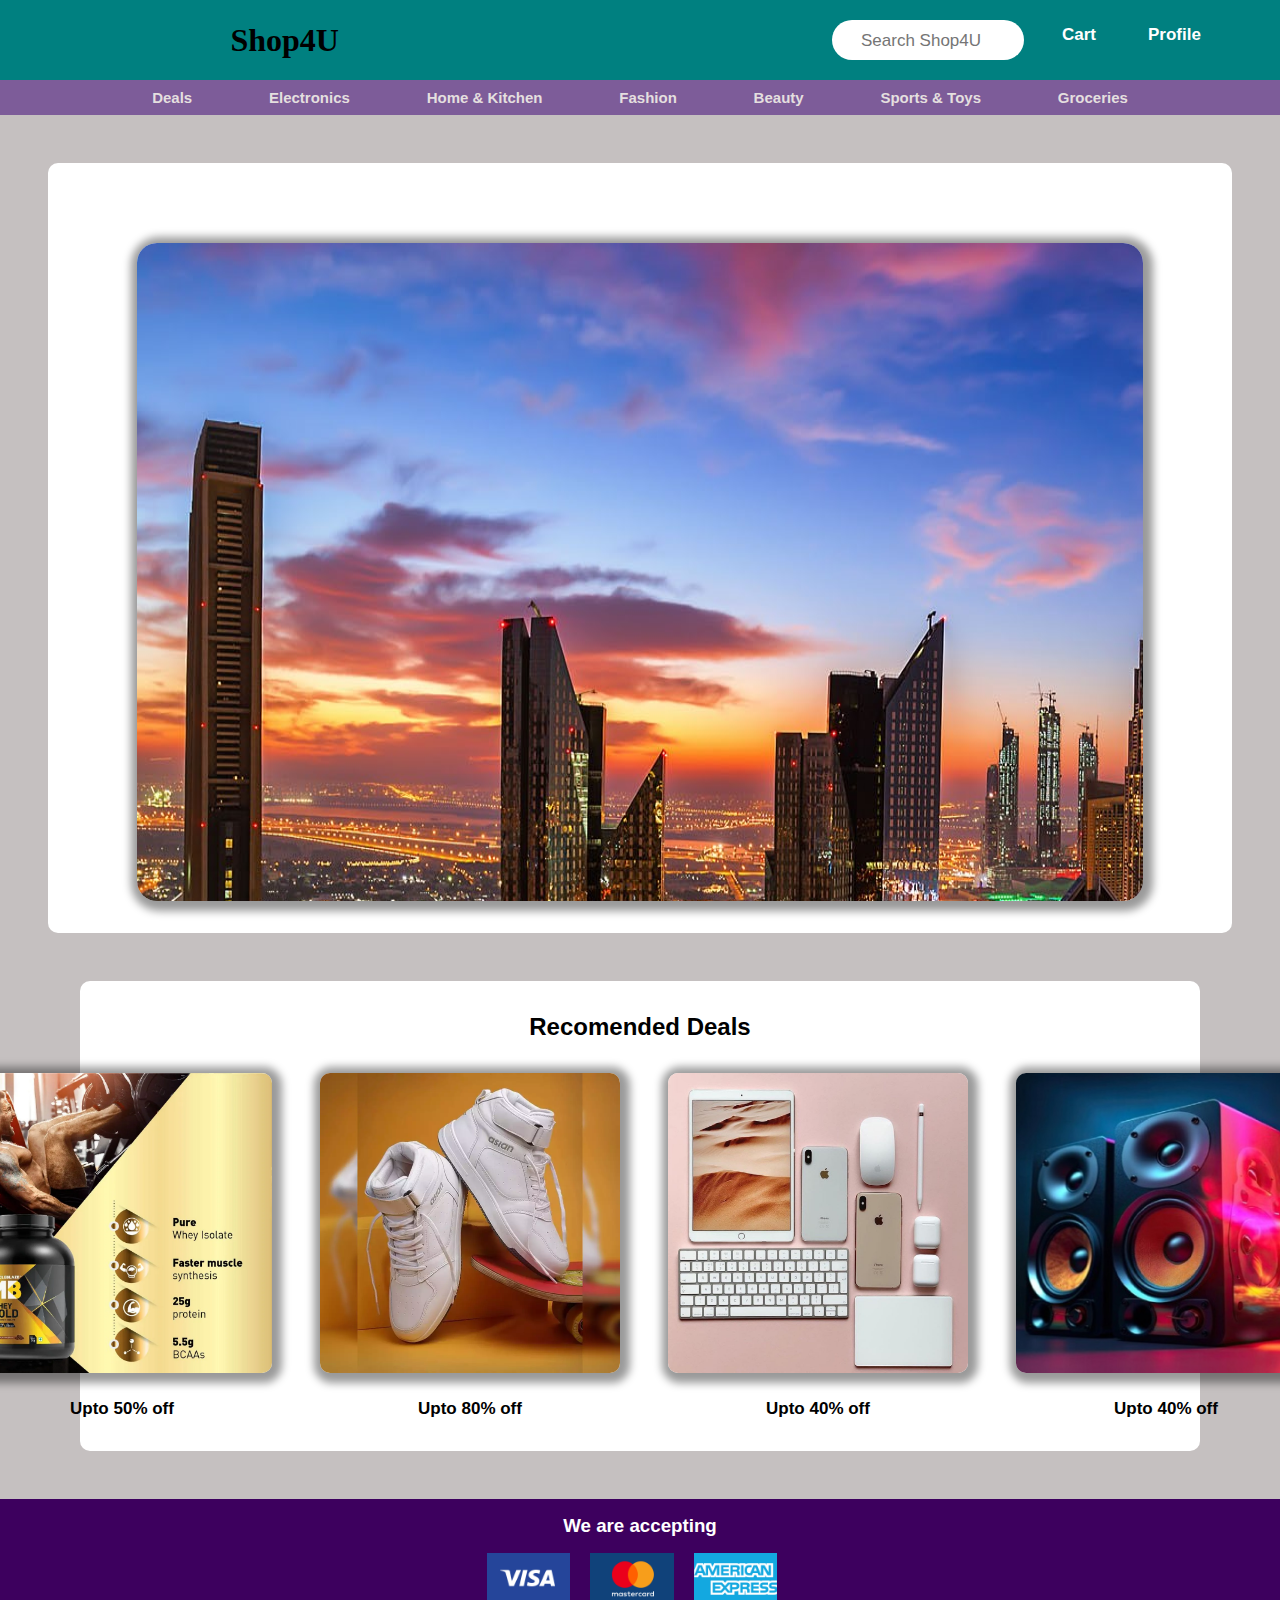
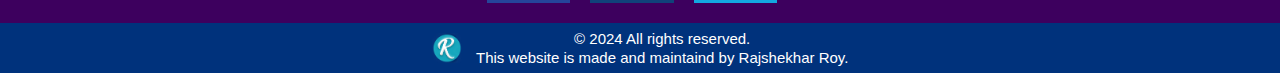
==== index.html @ d0ce08f4 "Add files via upload" ====
<!DOCTYPE html>
<html lang="en">
<head>
    <meta charset="UTF-8">
    <meta name="viewport" content="width=device-width, initial-scale=1.0">
    <link rel="icon" type="image/png"
    href="logo.png"
    sizes="64x64"/>
    <title>Document</title>
    <link rel="stylesheet" href="https://cdnjs.cloudflare.com/ajax/libs/font-awesome/6.5.1/css/all.min.css" integrity="sha512-DTOQO9RWCH3ppGqcWaEA1BIZOC6xxalwEsw9c2QQeAIftl+Vegovlnee1c9QX4TctnWMn13TZye+giMm8e2LwA==" crossorigin="anonymous" referrerpolicy="no-referrer" />
   <link rel="stylesheet" href="style1.css">
</head>
<body>


    <div class="main-container">


        <div class="navbar1">
        <h1 class="shop-name" id="heading">Shop4U</h1>
        <div class="search-container">
        <i class="fa-solid fa-magnifying-glass"></i>
        <input type="text" class="shop-name" id="search" placeholder="Search Shop4U">
    </div>
        <div class="cart-box">
    <p class="cartuser"><i class="fa-solid fa-cart-shopping"></i><span>Cart</span></p>
    <p class="cartuser"><i class="fa-solid fa-user"></i><span>Profile</span></p>
        </div>
    </div>


        <div class="navbar2">
            <div class="nav-items" id="first-sec">
                    <p>Deals</p>
                    <ul class="first-sub">
                    <li class="sub-elec">Today's Deal</li>
                    <li class="sub-elec">Deal of the week</li>
                    <li class="sub-elec">Deal of the month</li>
                    <li class="sub-elec">Popular Deal</li>
                    <li class="sub-elec">Recomended Deal</li>
                    </ul>
                    </div>

                <div class="nav-items" id="second-sec">
                    <p>Electronics</p>
                    <ul class="second-sub">
                    <li class="sub-elec">Mobiles & Tablets</li>
                    <li class="sub-elec">TV & Speaker</li>
                    <li class="sub-elec">Computers</li>
                    <li class="sub-elec">Gaming</li>
                    <li class="sub-elec">Smart Devices</li>
                    </ul>
                    </div>
                    

                <div class="nav-items" id="third-sec">
                    <p>Home & Kitchen</p>
                    <ul class="third-sub">
                        <li class="sub-elec">Kitchenware</li>
                        <li class="sub-elec">Furniture</li>
                        <li class="sub-elec">Home Decor</li>
                        <li class="sub-elec">Tableware</li>
                        <li class="sub-elec">Garden</li>
                        <li class="sub-elec">Laundry Essentials</li>
                        <li class="sub-elec">Buckets, Mugs,Tubs & Stool</li>
                        <li class="sub-elec">Bathroom Accessories</li>
                        </ul>
                </div>

                <div class="nav-items" id="fourth-sec">
                    <p>Fashion</p>
                    <ul class="fourth-sub">
                        <li class="sub-elec">Men</li>
                        <li class="sub-elec">Women</li>
                        <li class="sub-elec">Boy</li>
                        <li class="sub-elec">Girl</li>
                        <li class="sub-elec">Kids</li>
                        </ul>
                </div>

                <div class="nav-items" id="fifth-sec">
                    <p>Beauty</p>
                    <ul class="fifth-sub">
                        <li class="sub-elec">Skin Care</li>
                        <li class="sub-elec">Hair Care</li>
                        <li class="sub-elec">Makeup</li>
                        <li class="sub-elec">Men's Grooming</li>
                        <li class="sub-elec">Fragrances</li>
                        <li class="sub-elec">Personal Care</li>
                        </ul>
                </div>

                <div class="nav-items" id="sixth-sec">
                    <p>Sports & Toys</p>
                    <ul class="sixth-sub">
                        <li class="sub-elec">Soft Toys</li>
                        <li class="sub-elec">Games</li>
                        <li class="sub-elec">Cricket Kit</li>
                        <li class="sub-elec">Football Kit</li>
                        <li class="sub-elec">Yoga</li>
                        <li class="sub-elec">Gym Accessories</li>
                        </ul>
                </div>

                <div class="nav-items" id="seventh-sec">
                    <p>Groceries</p>
                    <ul class="seventh-sub">
                        <li class="sub-elec">Fruits & Vegetables</li>
                        <li class="sub-elec">Dairy</li>
                        <li class="sub-elec">Snacks</li>
                        <li class="sub-elec">Beverages</li>
                        </ul>
                </div>
        </div>
    </div>

        <div class="ad-con">

    <div class="banner-con">
        <div class="img-sec">
            <img src="a.png" alt="">
            <img src="b.png" alt="">
            <img src="c.png" alt="">
            <img src="d.png" alt="">
            <img src="e.png" alt="">
            <img src="f.png" alt="">
        </div>
    </div>
</div>


<div class="item-con">


    <h2>Recomended Deals</h2>
    <div class="deal">
        <span>
        <img src="protein.webp" alt="">
        <p>Upto 50% off</p>
        </span>
        <span>
        <img src="shoe.webp" alt="">
        <p>Upto 80% off</p>
        </span>
        <span>
        <img src="apple.jpg" alt="">
        <p>Upto 40% off</p>
        </span>
        <span>
        <img src="speakers.jpg" alt="">
        <p>Upto 40% off</p>
        </span>
    </div>

</div>


<div class="payment">
    <h3>We are accepting</h3>
    <div class="methods">
        <img src="visa@2x.png" alt="">
        <img src="mastercard@2x.png" alt="">
        <img src="american-express@2x.png" alt="">
    </div>
</div>

<div class="footer">
    <img src="logo.png" alt="">
    <p>&#169 2024 All rights reserved. <br> This website is made and maintaind by Rajshekhar Roy.</p>
</div>

</body>
</html>



<!-- Fruits & Vegetables
Dairy & Bakery
Staples
Snacks & Branded Foods
Beverages -->
---- style1.css ----
* {
    margin: 0;
    padding: 0;
    box-sizing: border-box;
}

body {
    background-color: #c5c0c0;
}


.navbar1 {
    background-color: teal;
    height: 80px;
    display: flex;
    align-items: center;
}

.search-container {
    border: none;
    position: absolute;
    right: 20%;
    width: 15%;
    height: 40px;
    border-radius: 25px;
    padding-left: 19px;
    background-color: rgb(255, 255, 255);
}

#heading{
    margin-left: 18%;
}

 #search {
    position: absolute;
    height: 90%;
    width: 90%;
    display: inline-block;
    padding-left: 10px;
    border: none;
    outline: none;
    background: transparent;
    margin-top: 3px;
    font-size: 17px;
}


i {
    margin-top: 12px;
    color: gray;
}


.cart-box {
    position: absolute;
    right: 5%;
    width: 15%;
}


.cartuser {
    display: inline-block;
    margin: auto 10px 10px 30px;
    color: white;
}


p i {
    color: white;
}


span {
    margin-left: 8px;
    font-size: 17px;
    font-family: Arial, sans-serif;
    font-weight: bolder;
}


.navbar2 {
    background-color: #7d5c99;
    height: 35px;
    display: flex;
    align-items: center;
    justify-content: center;
    gap: 6%;
}



.nav-items {
    font-size: 15px;
    font-weight: bold;
    font-family: sans-serif;
    color: rgb(228, 223, 223);
    list-style-type: none;
}


.first-sub, .second-sub, .third-sub, .fourth-sub, .fifth-sub, .sixth-sub, .seventh-sub {
    position: absolute;
    background-color: gray;
    min-height: 0;
    min-width: 0;
    border-bottom-right-radius: 30px;
    border-bottom-left-radius: 30px;
    margin-top: 9px;
    visibility: hidden;
    transition: 0.1s;
    padding-bottom: 1.5rem;
    padding-right: 1.8rem;
    z-index: 2;
    
}



.sub-elec {
    list-style-type: none;
    margin-top: 20px;
    padding-left: 30px;
    cursor: pointer;
}


.nav-items {
    cursor: pointer;
}


.nav-items:hover .first-sub, .nav-items:hover .second-sub, .nav-items:hover .third-sub, .nav-items:hover .fourth-sub, .nav-items:hover .fifth-sub, .nav-items:hover .sixth-sub, .nav-items:hover .seventh-sub{
    visibility: visible;
}


.ad-con{
    display: flex;
    justify-content: center;
    background-color: #fff;
    margin: 3rem;
    padding-bottom: 2rem;
    border-radius: 10px;
}

.banner-con {
    width: 85%;
    margin-top: 80px;
    overflow: hidden;
    transition: all 0.5s ease-in-out;
    border-radius: 20px;
    box-shadow: 2px 2px 8px 8px rgba(0, 0, 0, 0.4);
}

.img-sec {
    display: flex;
    width: 85%;
    
}

.img-sec img {
    animation: slide 15s ease-in-out infinite;
}


@keyframes slide {
    0%{
        transform: translateX(0);
    }
    10%{
        transform: translateX(0);
    }
    20%{
        transform: translateX(-100%);
    }
    30%{
        transform: translateX(-100%);
    }
    40%{
        transform: translateX(-200%);
    }
    50%{
        transform: translateX(-200%);
    }
    60%{
        transform: translateX(-300%);
    }
    70%{
        transform: translateX(-300%);
    }
    80%{
        transform: translateX(-400%);
    }
    90%{
        transform: translateX(-400%);
    }
    100%{
        transform: translateX(0);
    }
}

.banner-con:hover {
    transform: scale(101%);
}


.item-con {
    margin: 3rem 5rem;
    padding: 2rem;
    background-color: #fff;
    border-radius: 10px;

}

.item-con img {
    height: 300px;
    width: 300px;
    object-fit: cover;
    border-radius: 10px;
    box-shadow: 2px 2px 8px 8px rgba(0, 0, 0, 0.4);
}

.deal {
    
    display: flex;
    gap: 2.5rem;
    text-align: center;
    justify-content: center;
}

h2 {
    text-align: center;
    margin-bottom: 2rem;
    font-family: helvetica;
}

.deal p {
    margin-top: 1.3rem;
}

.footer {
    background-color: rgb(0, 50, 124);
    display: flex;
    align-items: center;
    height: 50px;
    justify-content: center;
}

.footer img {
    height: 30px;
    width: auto;
}

.footer p {
    color: #fff;
    font-size: 15px;
    font-family: helvetica;
    padding-left: 0.9rem;
    line-height: 1.2rem;
    text-align: center;
}

.payment {
    text-align: center;
    background-color: rgb(61, 0, 94);
    color: white;
    height: auto;
    gap: 2rem;
    padding: 1rem 0;
}

.methods img{
    height: 50px;
    margin-top: 1rem;
    margin-right: 1rem;
}

h3{
    font-family: helvetica;
}


.deal img {
    transition: all 0.5s ease-in-out;
}
.deal img:hover {
    transform: scale(1.055);
}
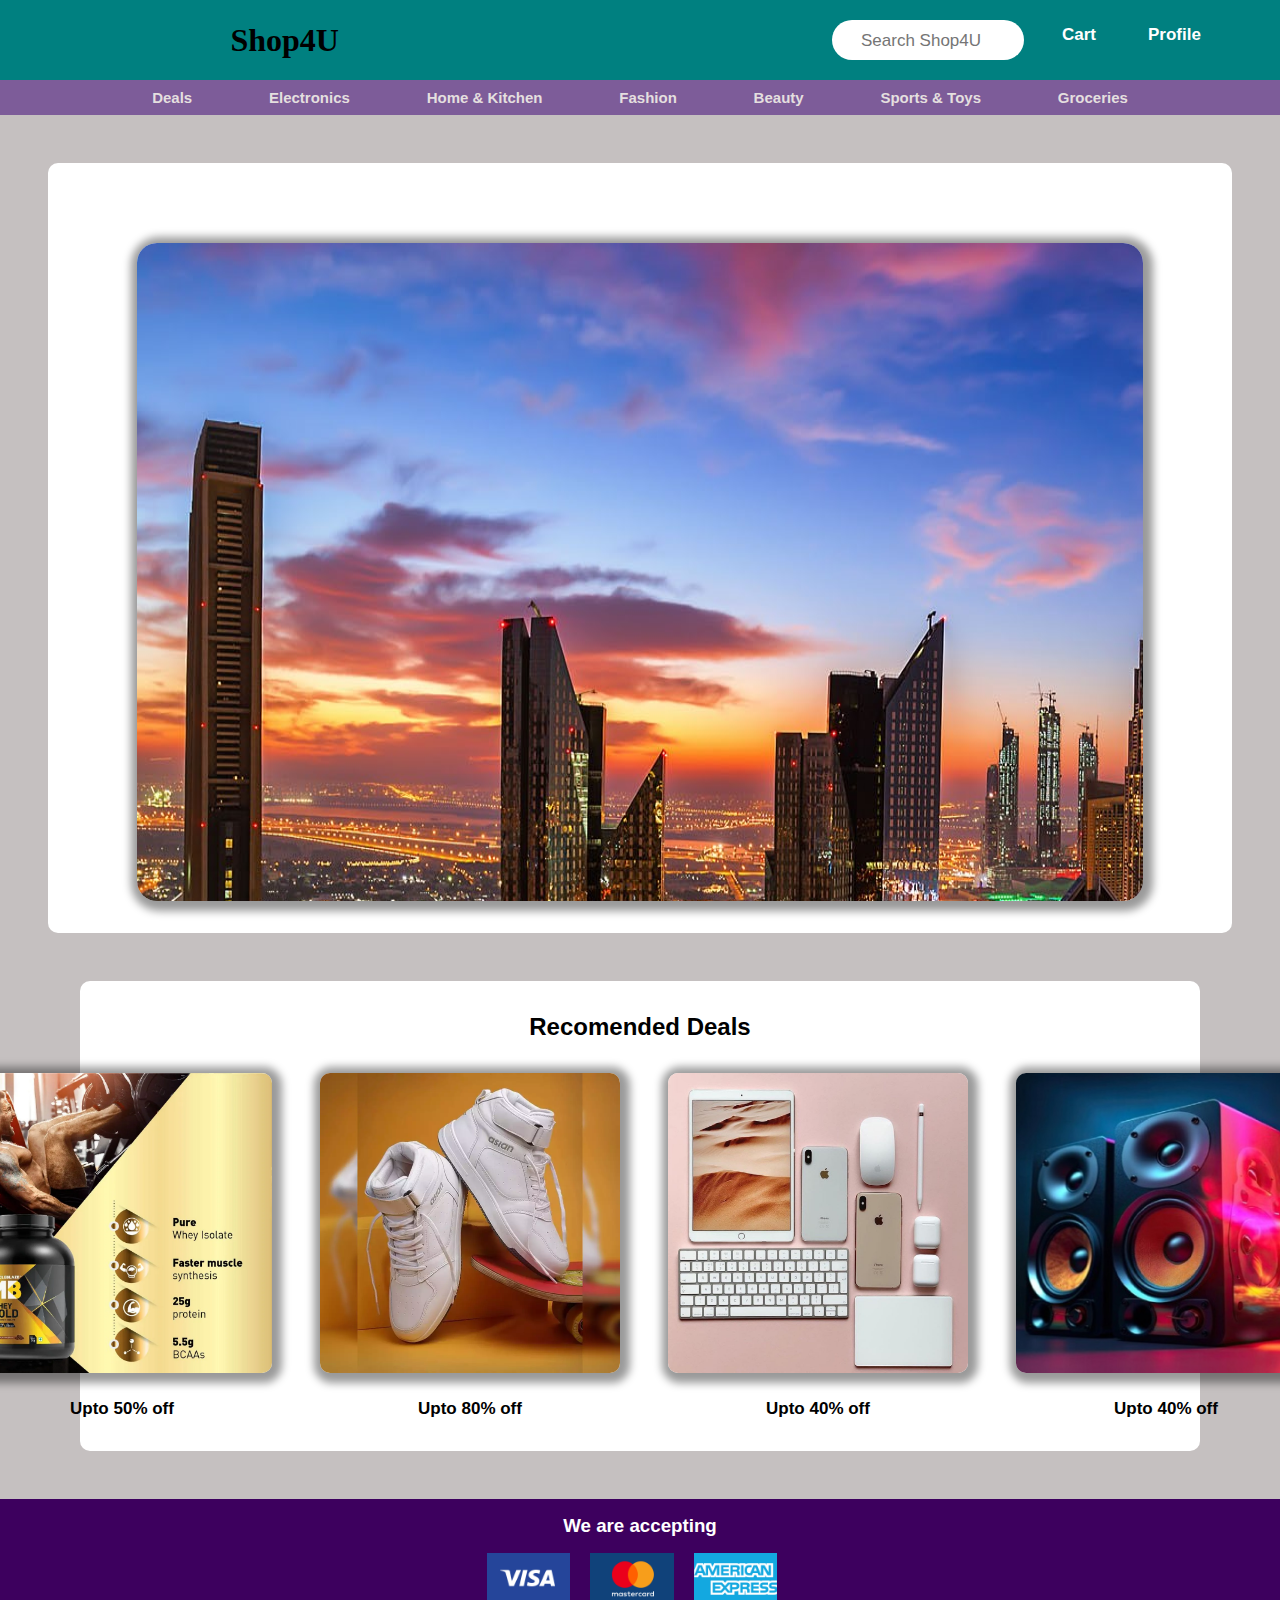
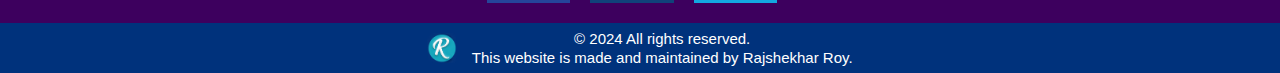
==== commit d271b168: "Update index.html" ====
--- a/index.html
+++ b/index.html
@@ -166,7 +166,7 @@
 
 <div class="footer">
     <img src="logo.png" alt="">
-    <p>&#169 2024 All rights reserved. <br> This website is made and maintaind by Rajshekhar Roy.</p>
+    <p>&#169 2024 All rights reserved. <br> This website is made and maintained by Rajshekhar Roy.</p>
 </div>
 
 </body>
@@ -178,4 +178,4 @@
 Dairy & Bakery
 Staples
 Snacks & Branded Foods
-Beverages -->+Beverages -->
